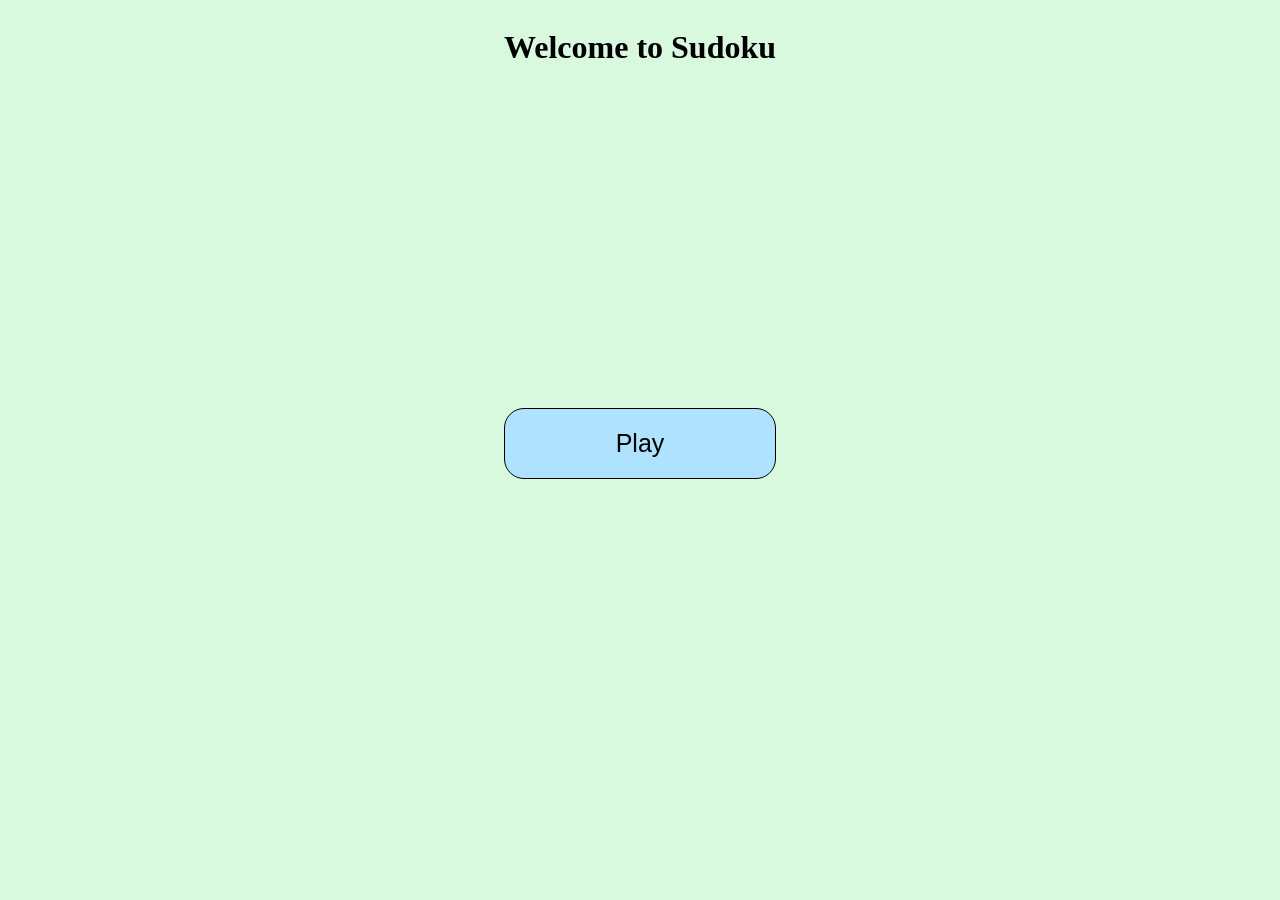
==== index.html @ 1270f51f "make it responsive" ====
<!doctype html>
<html lang="en">
  <head>
    <meta charset="UTF-8" />
    <meta name="viewport" content="width=device-width, initial-scale=1.0" />
    <title>Home</title>
    <link rel="stylesheet" href="index.css" />
  </head>
  <body>
    <div class="container">
      <h1>Welcome to Sudoku</h1>
      <button id="play">Play</button>
    </div>
  </body>
  <script src="index.js"></script>
</html>
---- index.css ----
body {
  display: flex;
  justify-content: center;
  align-items: center;
  background: #d9f9df;
  flex-wrap: wrap;
}

.container {
  display: flex;
  flex-direction: column;
  gap: 20rem;
}

#play {
  padding: 20px 30px;
  border: 1px solid black;
  border-radius: 20px;
  font-size: 25px;
  background: #aee2ff;
}

#play:hover {
  transform: scale(1.1);
  cursor: pointer;
}

#play:active {
  transform: scale(0.95);
  cursor: pointer;
}
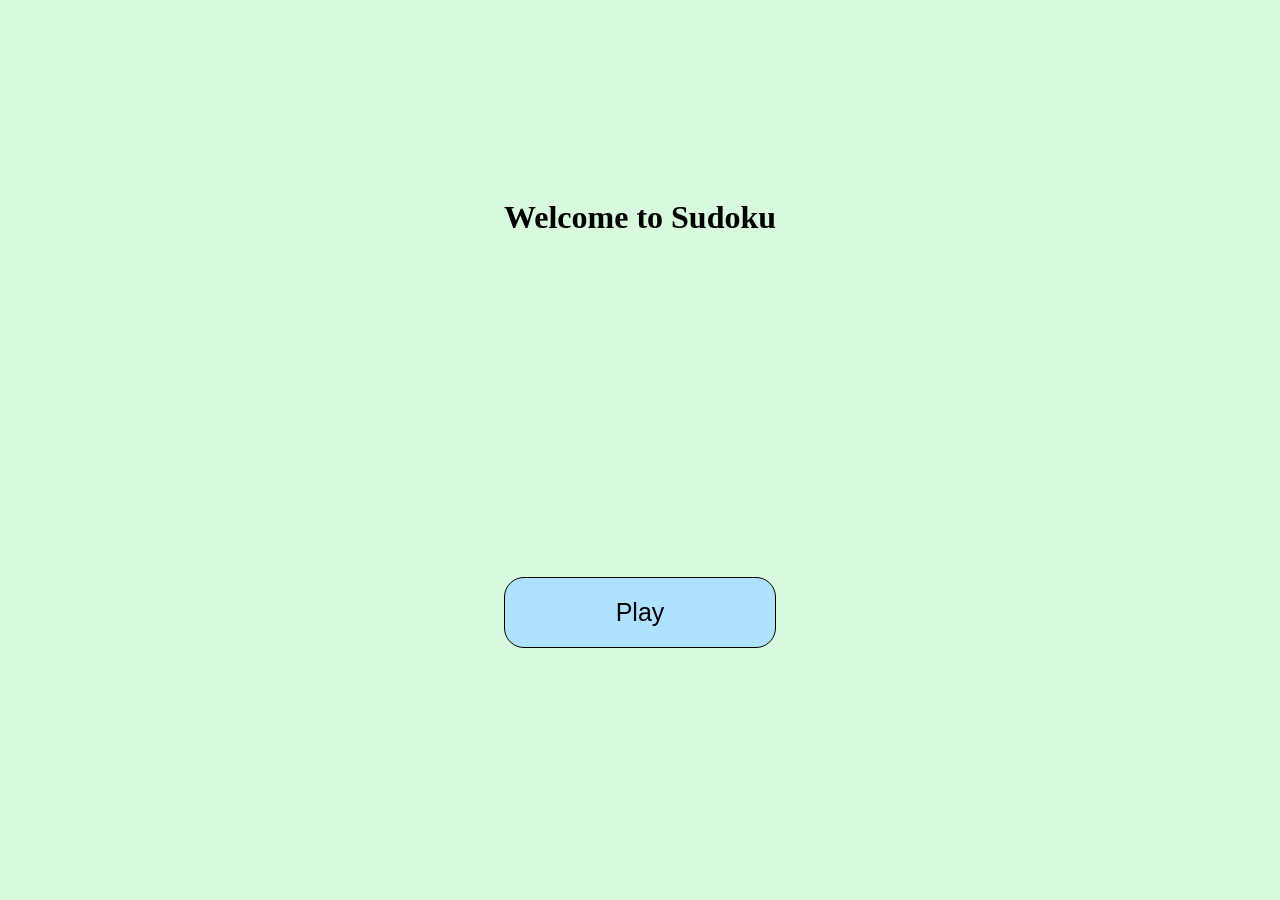
==== commit 54c267a6: "add loading animation" ====
--- a/index.html
+++ b/index.html
@@ -7,8 +7,12 @@
     <link rel="stylesheet" href="index.css" />
   </head>
   <body>
-    <div class="container">
-      <h1>Welcome to Sudoku</h1>
+    <div id="container">
+      <h1 id="text">Welcome to Sudoku</h1>
+      <div id="loading" style="display: none">
+        <div id="loadcolor"></div>
+        <span id="loadingText">Loading...</span>
+      </div>
       <button id="play">Play</button>
     </div>
   </body>
--- a/index.css
+++ b/index.css
@@ -4,9 +4,10 @@
   align-items: center;
   background: #d9f9df;
   flex-wrap: wrap;
+  min-height: 90vh;
 }
 
-.container {
+#container {
   display: flex;
   flex-direction: column;
   gap: 20rem;
@@ -29,3 +30,36 @@
   transform: scale(0.95);
   cursor: pointer;
 }
+
+#loading {
+  width: 300px;
+  height: 30px;
+  border: 1px solid black;
+  border-radius: 10px;
+  position: relative;
+  overflow: hidden;
+}
+
+@keyframes load {
+  from {
+    width: 0%;
+  }
+  to {
+    width: 100%;
+  }
+}
+#loadcolor {
+  border-radius: 10px;
+  width: 0%;
+  height: 100%;
+  background: rgb(68, 207, 68);
+  animation: load 1s linear 1;
+}
+
+#loadingText {
+  position: absolute;
+  top: 50%;
+  left: 50%;
+  transform: translate(-50%, -50%);
+  font-size: 20px;
+}
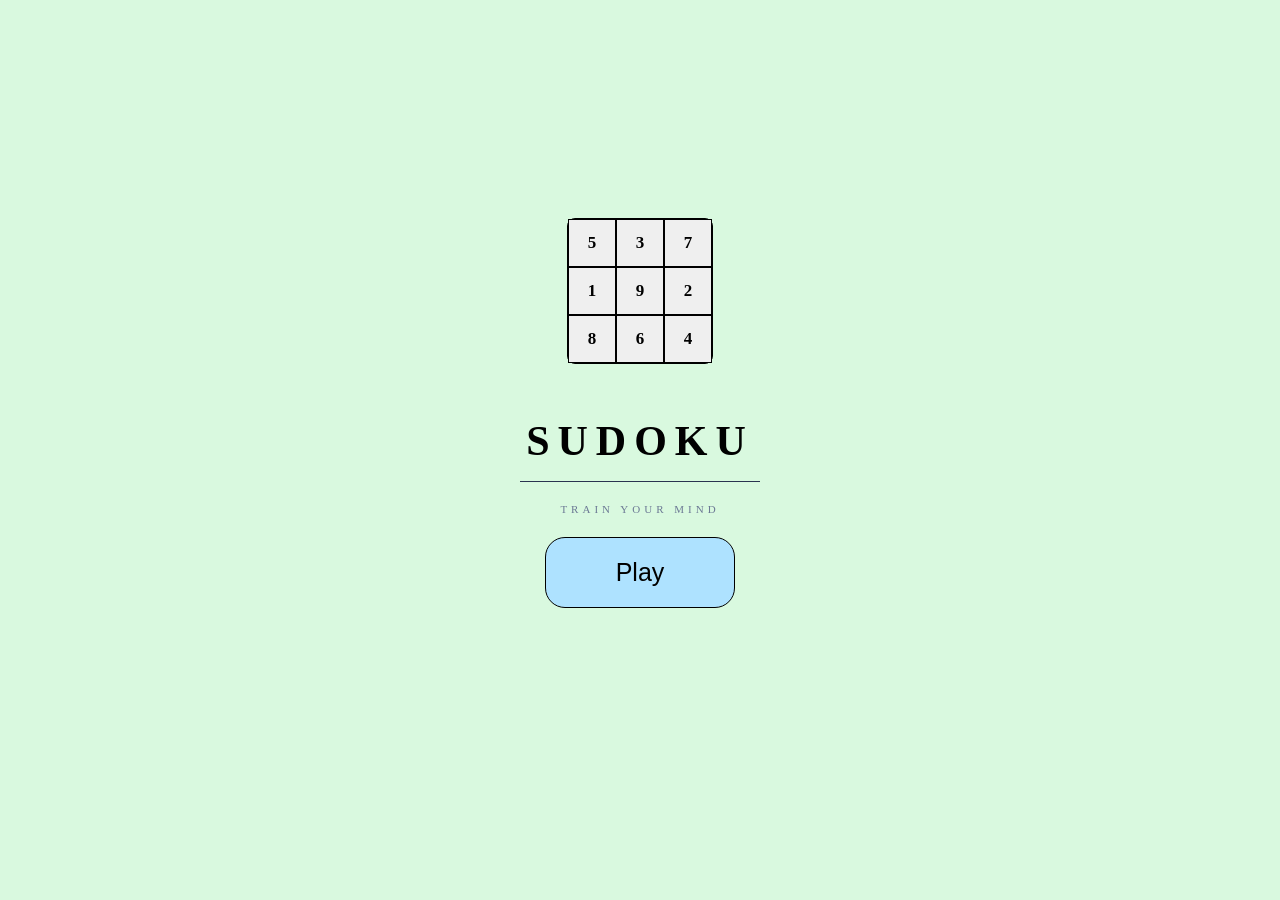
==== commit f30c3e6c: "make index look professional" ====
--- a/index.html
+++ b/index.html
@@ -8,7 +8,10 @@
   </head>
   <body>
     <div id="container">
-      <h1 id="text">Welcome to Sudoku</h1>
+      <div id="block"></div>
+      <h1 id="text">Sudoku</h1>
+      <hr id="divider" />
+      <h3 id="subtext">Train your mind</h3>
       <div id="loading" style="display: none">
         <div id="loadcolor"></div>
         <span id="loadingText">Loading...</span>
--- a/index.css
+++ b/index.css
@@ -5,16 +5,63 @@
   background: #d9f9df;
   flex-wrap: wrap;
   min-height: 90vh;
+  flex-direction: column;
 }
 
 #container {
   display: flex;
   flex-direction: column;
-  gap: 20rem;
+  align-items: center;
+  gap: 0;
+}
+
+#block {
+  display: grid;
+  grid-template-columns: repeat(3, 48px);
+  border-radius: 8px;
+  margin-bottom: 24px;
+  border: 1px solid black;
+}
+
+.cell {
+  width: 48px;
+  height: 48px;
+  display: flex;
+  justify-content: center;
+  align-items: center;
+  font-size: 17px;
+  font-family: "EB Garamond", Georgia, serif;
+  font-weight: 700;
+  border: 1px solid black;
+}
+
+#text {
+  font-family: "EB Garamond", Georgia, serif;
+  font-size: 42px;
+  font-weight: 700;
+  letter-spacing: 8px;
+  text-transform: uppercase;
+  margin-bottom: 6px;
+}
+
+#divider {
+  width: 240px;
+  border: none;
+  border-top: 1px solid #2a3450;
+  margin: 10px 0;
+}
+
+#subtext {
+  font-size: 11px;
+  color: #6b7894;
+  letter-spacing: 4px;
+  text-transform: uppercase;
+  font-weight: 400;
+  margin-bottom: 22px;
 }
 
 #play {
-  padding: 20px 30px;
+  padding: 20px 70px;
   border: 1px solid black;
   border-radius: 20px;
   font-size: 25px;
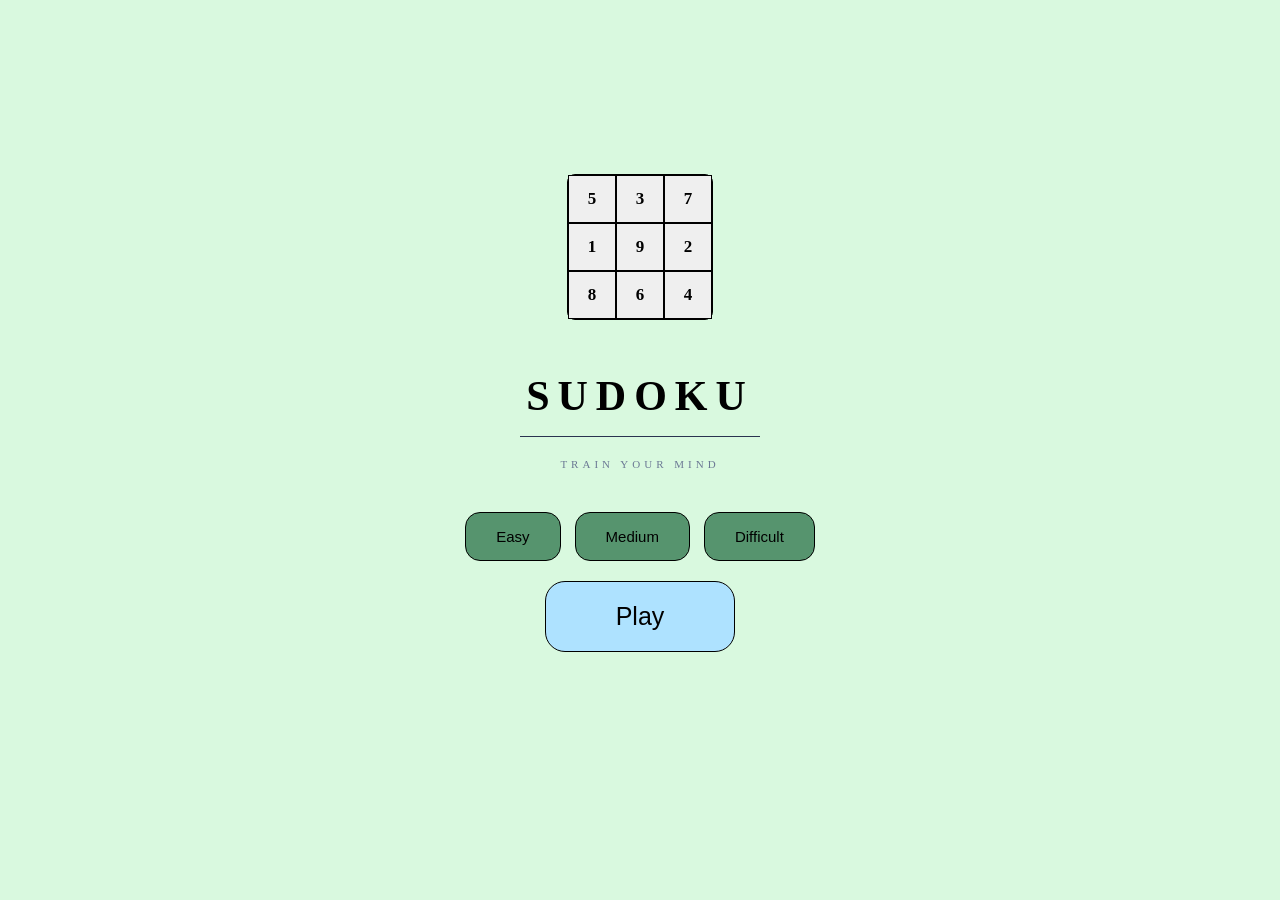
==== commit c6e141a4: "add max 3 mistake feature" ====
--- a/index.html
+++ b/index.html
@@ -16,6 +16,11 @@
         <div id="loadcolor"></div>
         <span id="loadingText">Loading...</span>
       </div>
+      <div id="level">
+        <button id="easy">Easy</button>
+        <button id="medium">Medium</button>
+        <button id="difficult">Difficult</button>
+      </div>
       <button id="play">Play</button>
     </div>
   </body>
--- a/index.css
+++ b/index.css
@@ -60,6 +60,29 @@
   margin-bottom: 22px;
 }
 
+#level {
+  margin: 15px;
+}
+
+#level button {
+  padding: 15px 30px;
+  border: 1px solid black;
+  border-radius: 15px;
+  font-size: 15px;
+  background: #56946e;
+  margin: 5px;
+}
+
+#level button:hover {
+  transform: scale(1.1);
+  cursor: pointer;
+}
+
+#level button:active {
+  transform: scale(1.1);
+  cursor: pointer;
+}
+
 #play {
   padding: 20px 70px;
   border: 1px solid black;
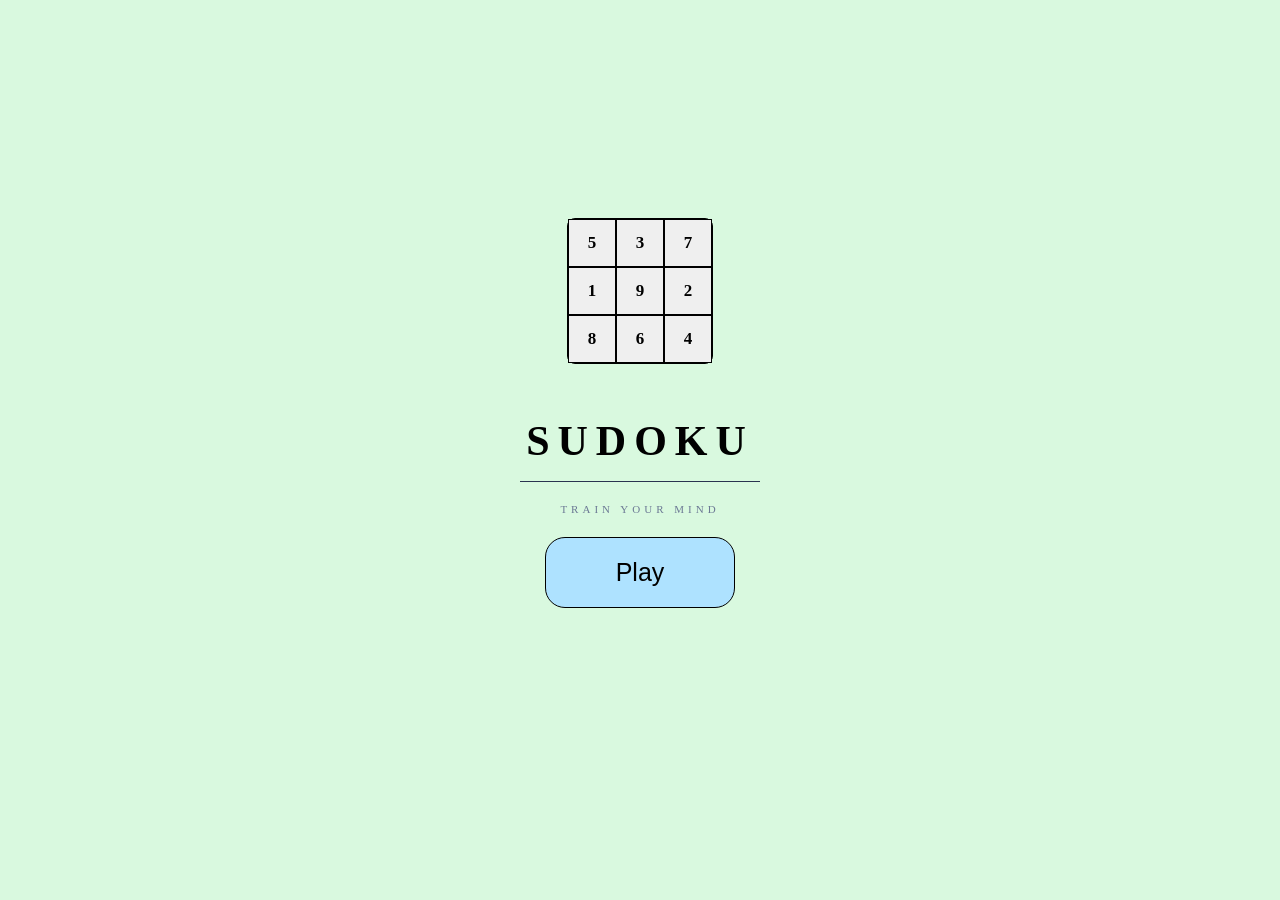
==== commit 2f599c08: "correct the UX" ====
--- a/index.html
+++ b/index.html
@@ -12,15 +12,6 @@
       <h1 id="text">Sudoku</h1>
       <hr id="divider" />
       <h3 id="subtext">Train your mind</h3>
-      <div id="loading" style="display: none">
-        <div id="loadcolor"></div>
-        <span id="loadingText">Loading...</span>
-      </div>
-      <div id="level">
-        <button id="easy">Easy</button>
-        <button id="medium">Medium</button>
-        <button id="difficult">Difficult</button>
-      </div>
       <button id="play">Play</button>
     </div>
   </body>
--- a/index.css
+++ b/index.css
@@ -60,29 +60,6 @@
   margin-bottom: 22px;
 }
 
-#level {
-  margin: 15px;
-}
-
-#level button {
-  padding: 15px 30px;
-  border: 1px solid black;
-  border-radius: 15px;
-  font-size: 15px;
-  background: #56946e;
-  margin: 5px;
-}
-
-#level button:hover {
-  transform: scale(1.1);
-  cursor: pointer;
-}
-
-#level button:active {
-  transform: scale(1.1);
-  cursor: pointer;
-}
-
 #play {
   padding: 20px 70px;
   border: 1px solid black;
@@ -100,36 +77,3 @@
   transform: scale(0.95);
   cursor: pointer;
 }
-
-#loading {
-  width: 300px;
-  height: 30px;
-  border: 1px solid black;
-  border-radius: 10px;
-  position: relative;
-  overflow: hidden;
-}
-
-@keyframes load {
-  from {
-    width: 0%;
-  }
-  to {
-    width: 100%;
-  }
-}
-#loadcolor {
-  border-radius: 10px;
-  width: 0%;
-  height: 100%;
-  background: rgb(68, 207, 68);
-  animation: load 1s linear 1;
-}
-
-#loadingText {
-  position: absolute;
-  top: 50%;
-  left: 50%;
-  transform: translate(-50%, -50%);
-  font-size: 20px;
-}
